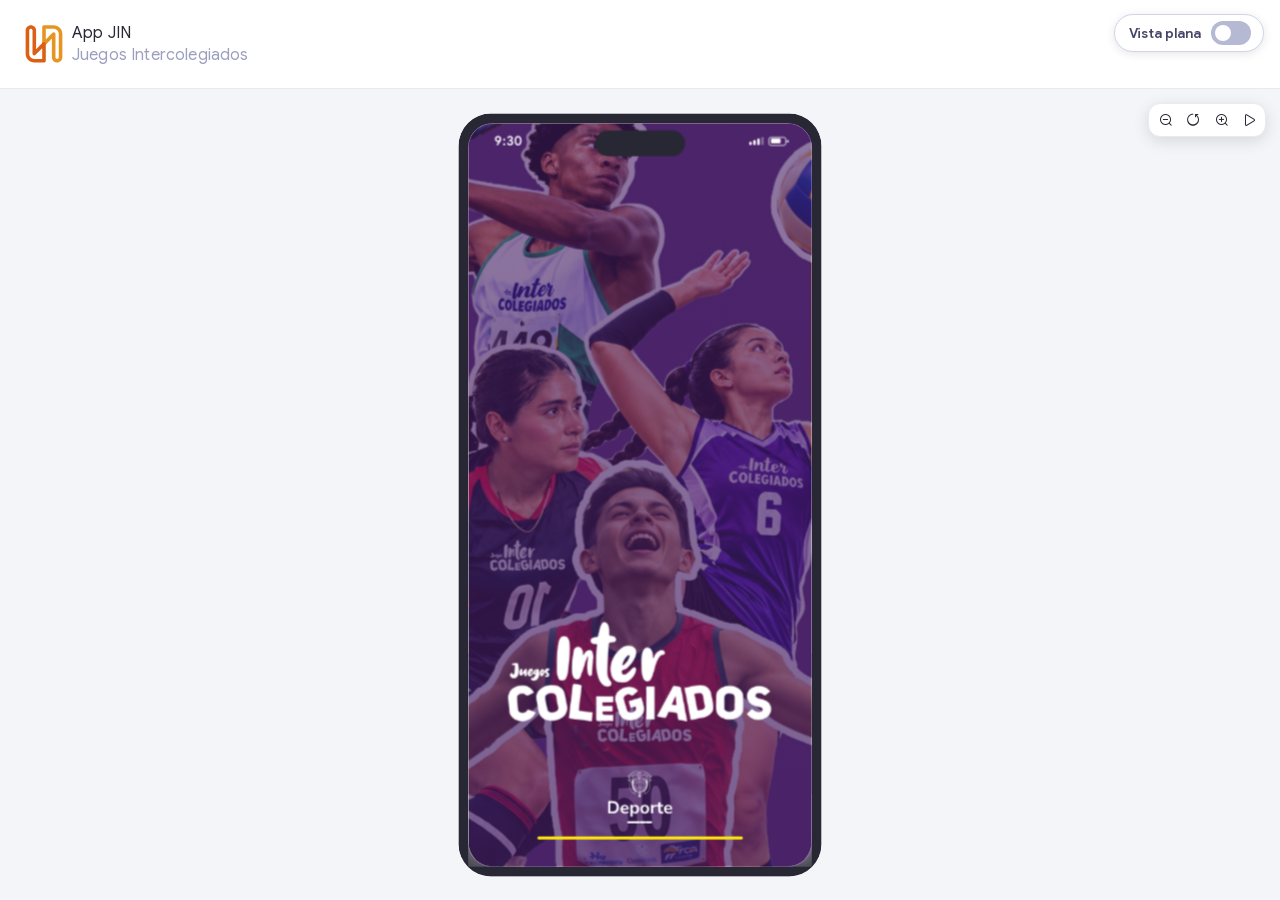
==== index.html @ 4f1d4ed0 ":sparkles: Noticias: lista, detalle y apertura desde el mazo con el diseño de la app Co-Authored-By:" ====
<meta charset="utf-8">
<title>App JIN · Juegos Intercolegiados</title>
<meta name="description" content="Plantilla de prototipo de alta fidelidad sobre el SDK de Naowee. App JIN de Juegos Intercolegiados, datos de demostración.">
<!-- Generado por publicar.py desde dev.html. Editar la carpeta, no este archivo. -->
<style data-origen="vendor/fonts.css">

@font-face {
  font-family: -naotech-sdk-inter;
  font-style: normal;
  font-weight: 100 300;
  src: url([data-uri])
    format('truetype');
}

@font-face {
  font-family: -naotech-sdk-inter;
  font-style: normal;
  font-weight: 400;
  src: url([data-uri])
    format('truetype');
}

@font-face {
  font-family: -naotech-sdk-inter;
  font-style: normal;
  font-weight: 500;
  src: url([data-uri])
    format('truetype');
}

@font-face {
  font-family: -naotech-sdk-inter;
  font-style: normal;
  font-weight: 600;
  src: url([data-uri]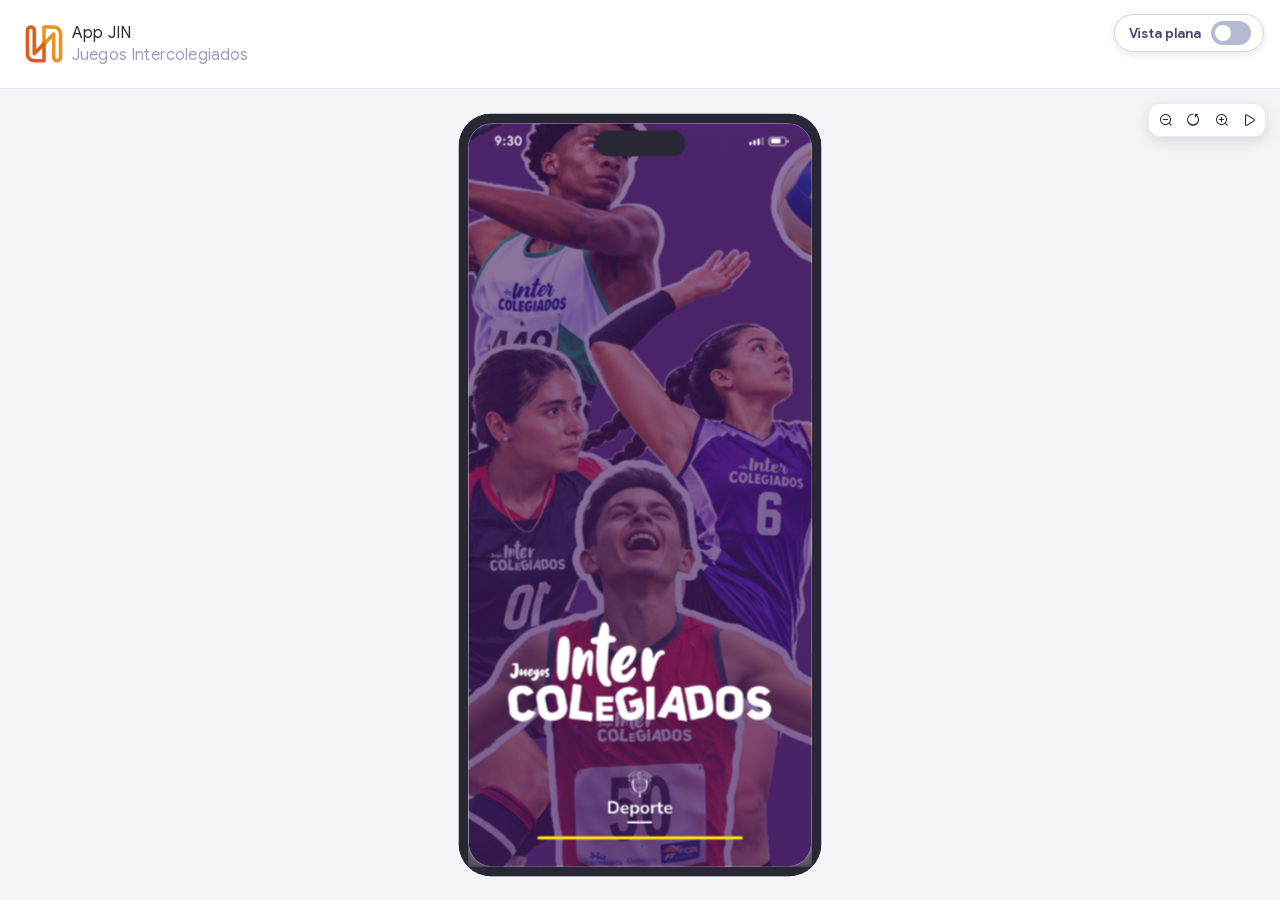
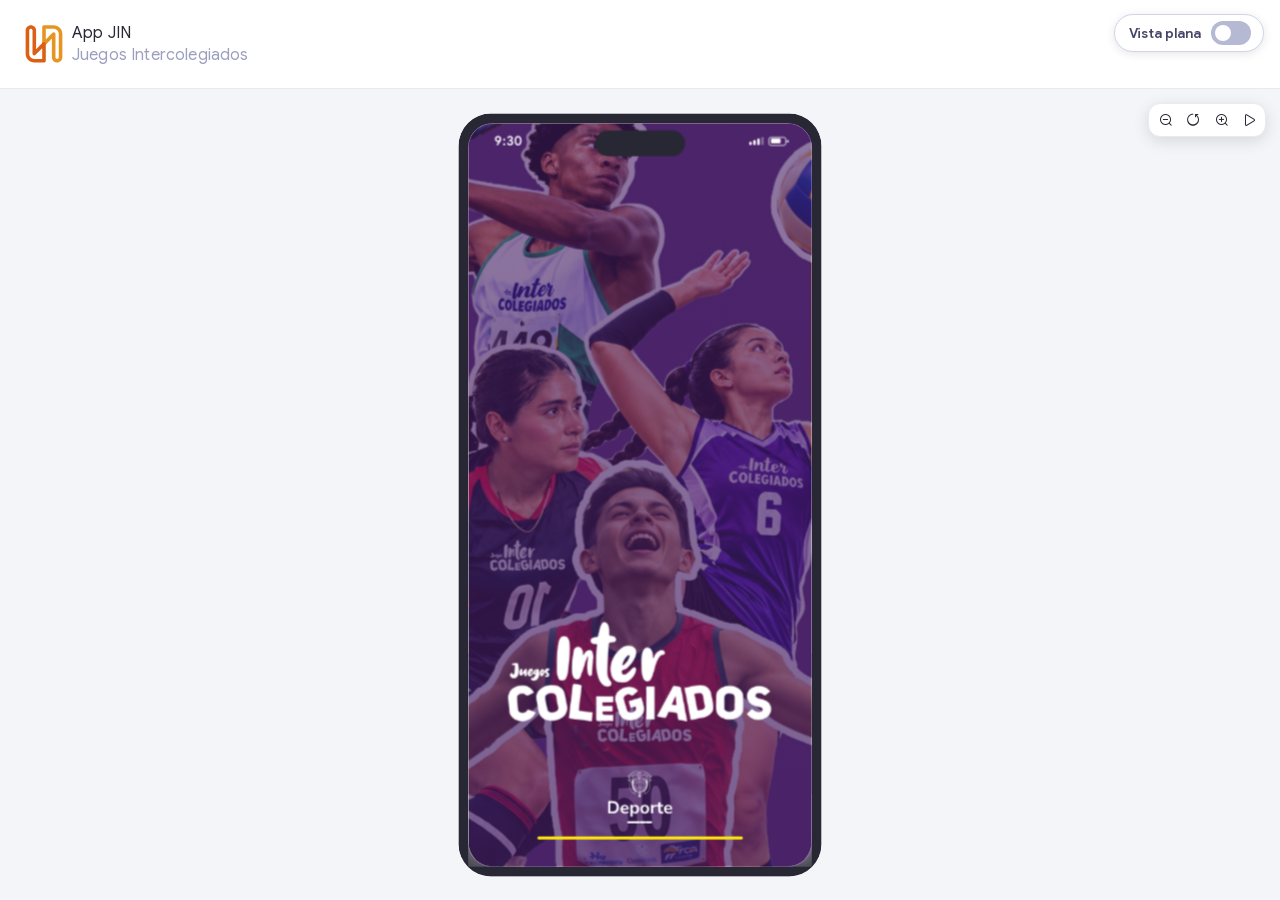
